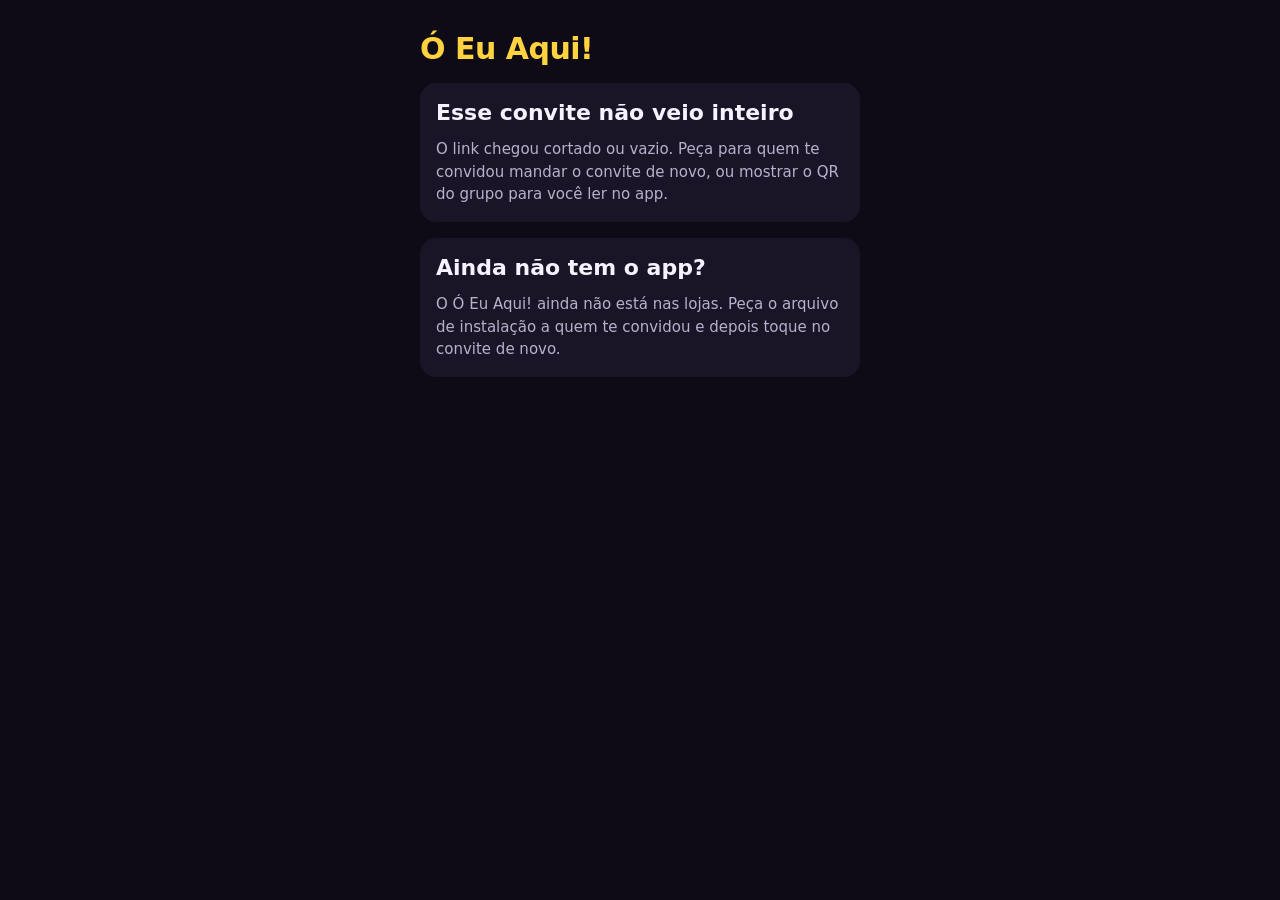
==== oeuaqui/e.html @ 0060cd41 "Página do Ó Eu Aqui!: convite, política, termos, assetlinks e app-ads.txt Co-Authored-By: Claude Opu" ====
<!doctype html>
<html lang="pt-BR">
<head>
<meta charset="utf-8">
<meta name="viewport" content="width=device-width, initial-scale=1, viewport-fit=cover">
<!-- Sem nenhum recurso externo, sem cookies e sem analytics. O código do convite fica depois do "#",
     que o navegador nunca manda ao servidor; o JS só lê location.hash e não decodifica nada. -->
<meta http-equiv="Content-Security-Policy" content="default-src 'none'; script-src 'self'; style-src 'self'; img-src 'self'; connect-src 'none'; base-uri 'none'; form-action 'none'">
<meta name="referrer" content="no-referrer">
<meta name="robots" content="noindex">
<title>Convite do Ó Eu Aqui!</title>
<link rel="stylesheet" href="../estilo.css">
<script src="e.js" defer></script>
</head>
<body>
<main>
  <p class="marca">Ó Eu Aqui!</p>

  <section id="convite" hidden>
    <div class="cartao">
      <h1>Você foi convidado para um grupo</h1>
      <p class="suave">Abra no app para ver o nome do grupo, a placa e o ponto de encontro.</p>
      <a id="abrir" class="botao principal" href="oeuaqui://e">Abrir no app Ó Eu Aqui!</a>
      <button id="copiar" class="botao secundario" type="button">Copiar código</button>
      <p id="status" class="status" role="status" aria-live="polite"></p>
      <p class="suave">Se o app não abrir: copie o código e abra o Ó Eu Aqui! — ele acha o convite copiado sozinho.</p>
      <label class="suave" for="codigo">Código do convite</label>
      <textarea id="codigo" class="codigo" rows="3" readonly></textarea>
    </div>
  </section>

  <section id="invalido" hidden>
    <div class="cartao">
      <h1>Esse convite não veio inteiro</h1>
      <p class="suave">O link chegou cortado ou vazio. Peça para quem te convidou mandar o convite de novo, ou mostrar o QR do grupo para você ler no app.</p>
    </div>
  </section>

  <noscript>
    <div class="cartao">
      <p>Para abrir o convite, ligue o JavaScript ou abra o app Ó Eu Aqui! e toque em Entrar com código.</p>
    </div>
  </noscript>

  <div class="cartao">
    <h1>Ainda não tem o app?</h1>
    <p class="suave">O Ó Eu Aqui! ainda não está nas lojas. Peça o arquivo de instalação a quem te convidou e depois toque no convite de novo.</p>
  </div>
</main>
</body>
</html>
---- estilo.css ----
/* Página de convites do Ó Eu Aqui! — mesmas cores do app (tema escuro, design.md §4). Sem fonte externa. */
:root {
  --fundo: #0e0b16;
  --superficie: #1a1526;
  --texto: #f6f2ff;
  --suave: #b9b0cc;
  --marca: #ffd23f;
  --sobre-marca: #16131d;
  --borda: #7d7393;
  --foco: #7fe7ff;
  --erro: #ff7a7a;
  --ok: #4be38e;
  color-scheme: dark;
}
* { box-sizing: border-box; }
html, body { margin: 0; background: var(--fundo); color: var(--texto); }
body {
  font: 17px/1.5 system-ui, -apple-system, "Segoe UI", Roboto, Arial, sans-serif;
  min-height: 100vh;
  display: flex;
  justify-content: center;
  padding: max(24px, env(safe-area-inset-top)) 16px max(24px, env(safe-area-inset-bottom));
}
main { width: 100%; max-width: 440px; display: flex; flex-direction: column; gap: 16px; }
.marca { font-weight: 800; font-size: 30px; line-height: 1.15; margin: 8px 0 0; color: var(--marca); letter-spacing: -0.5px; }
h1 { font-size: 22px; line-height: 1.25; margin: 0; }
p { margin: 0; }
.suave { color: var(--suave); font-size: 15px; }
.cartao { background: var(--superficie); border-radius: 16px; padding: 16px; display: flex; flex-direction: column; gap: 12px; }
.botao {
  display: block; width: 100%; min-height: 56px; padding: 14px 16px; border-radius: 16px;
  font: inherit; font-weight: 700; text-align: center; text-decoration: none; cursor: pointer;
  border: 2px solid var(--marca);
}
.principal { background: var(--marca); color: var(--sobre-marca); }
.secundario { background: transparent; color: var(--texto); border-color: var(--borda); }
.botao:focus-visible { outline: 3px solid var(--foco); outline-offset: 3px; }
.codigo {
  width: 100%; font: 13px/1.4 ui-monospace, Menlo, Consolas, monospace; color: var(--suave);
  background: var(--fundo); border: 1px solid var(--borda); border-radius: 10px; padding: 10px; resize: none;
}
.status { min-height: 1.5em; font-size: 15px; color: var(--ok); }
.erro { color: var(--erro); }
[hidden] { display: none !important; }
/* Política e Termos (privacidade.html, termos.html) */
main.legal { max-width: 760px; gap: 12px; min-width: 0; overflow-wrap: anywhere; }
main.legal > * { min-width: 0; max-width: 100%; }
main.legal h2 { font-size: 19px; margin: 16px 0 0; color: var(--marca); }
main.legal ul, main.legal ol { margin: 0; padding-left: 22px; }
main.legal li { margin: 4px 0; }
main.legal a { color: #8fd8ff; }
.tabela { overflow-x: auto; max-width: 100%; }
table { border-collapse: collapse; width: 100%; font-size: 14px; }
th, td { border: 1px solid var(--borda); padding: 8px; text-align: left; vertical-align: top; }
th { background: var(--superficie); }
mark.preencher { background: #ffd23f; color: #16131d; font-weight: 700; padding: 0 3px; border-radius: 4px; }
.aviso-preencher { border: 2px dashed var(--marca); border-radius: 12px; padding: 12px; }
code { font-family: ui-monospace, Menlo, Consolas, monospace; }
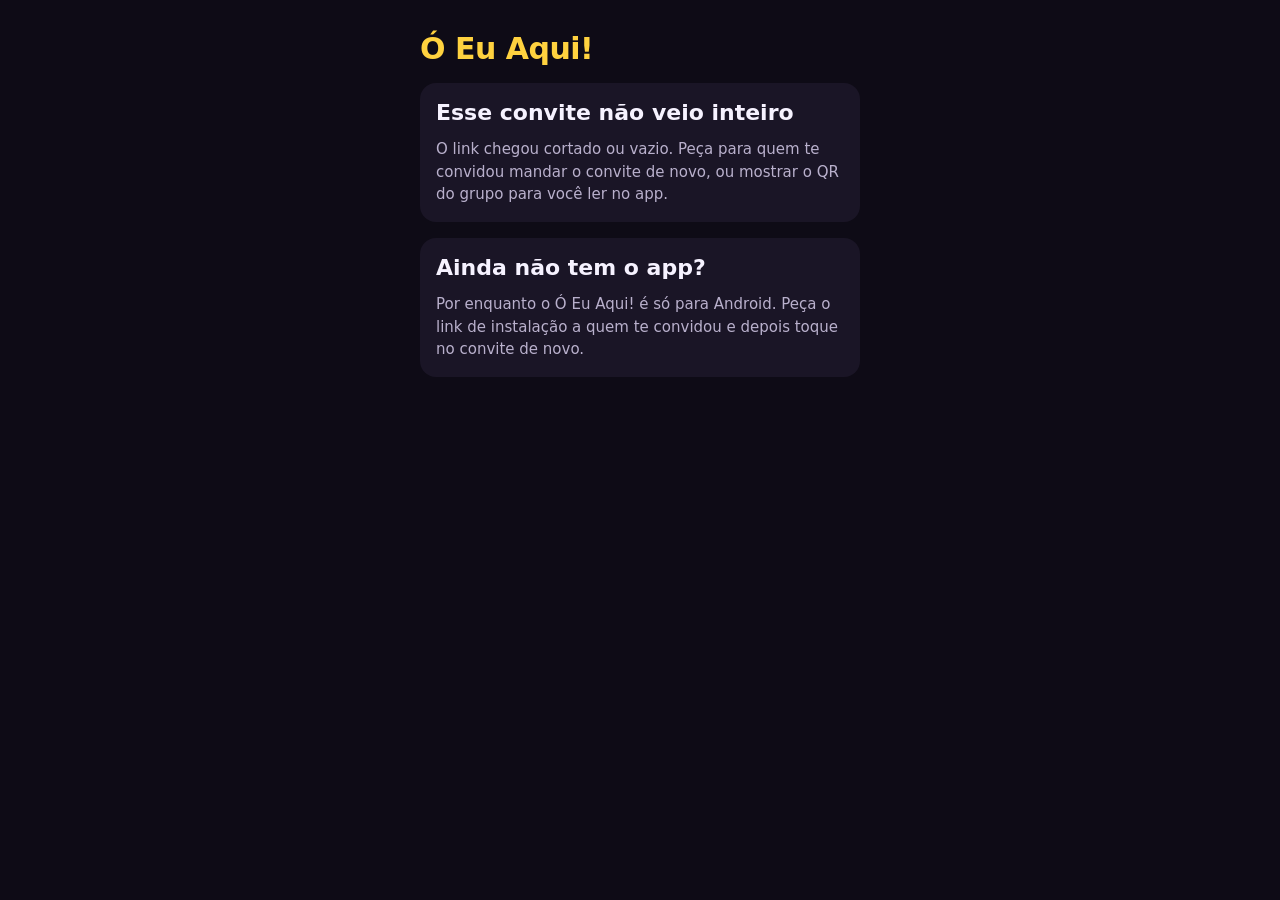
==== commit 7b01214d: "Convite: aviso para quem abre no iPhone (app só Android por enquanto)" ====
--- a/oeuaqui/e.html
+++ b/oeuaqui/e.html
@@ -29,6 +29,14 @@
     </div>
   </section>
 
+  <section id="iphone" hidden>
+    <div class="cartao">
+      <h1>No iPhone ainda não dá</h1>
+      <p class="suave">Por enquanto o Ó Eu Aqui! é só para Android. Estamos preparando a versão para iPhone.</p>
+      <p class="suave">Até lá: peça para quem te convidou mandar a imagem da placa do grupo. No show, procure essa placa e combine o ponto de encontro pelo WhatsApp.</p>
+    </div>
+  </section>
+
   <section id="invalido" hidden>
     <div class="cartao">
       <h1>Esse convite não veio inteiro</h1>
@@ -44,7 +52,7 @@
 
   <div class="cartao">
     <h1>Ainda não tem o app?</h1>
-    <p class="suave">O Ó Eu Aqui! ainda não está nas lojas. Peça o arquivo de instalação a quem te convidou e depois toque no convite de novo.</p>
+    <p class="suave">Por enquanto o Ó Eu Aqui! é só para Android. Peça o link de instalação a quem te convidou e depois toque no convite de novo.</p>
   </div>
 </main>
 </body>
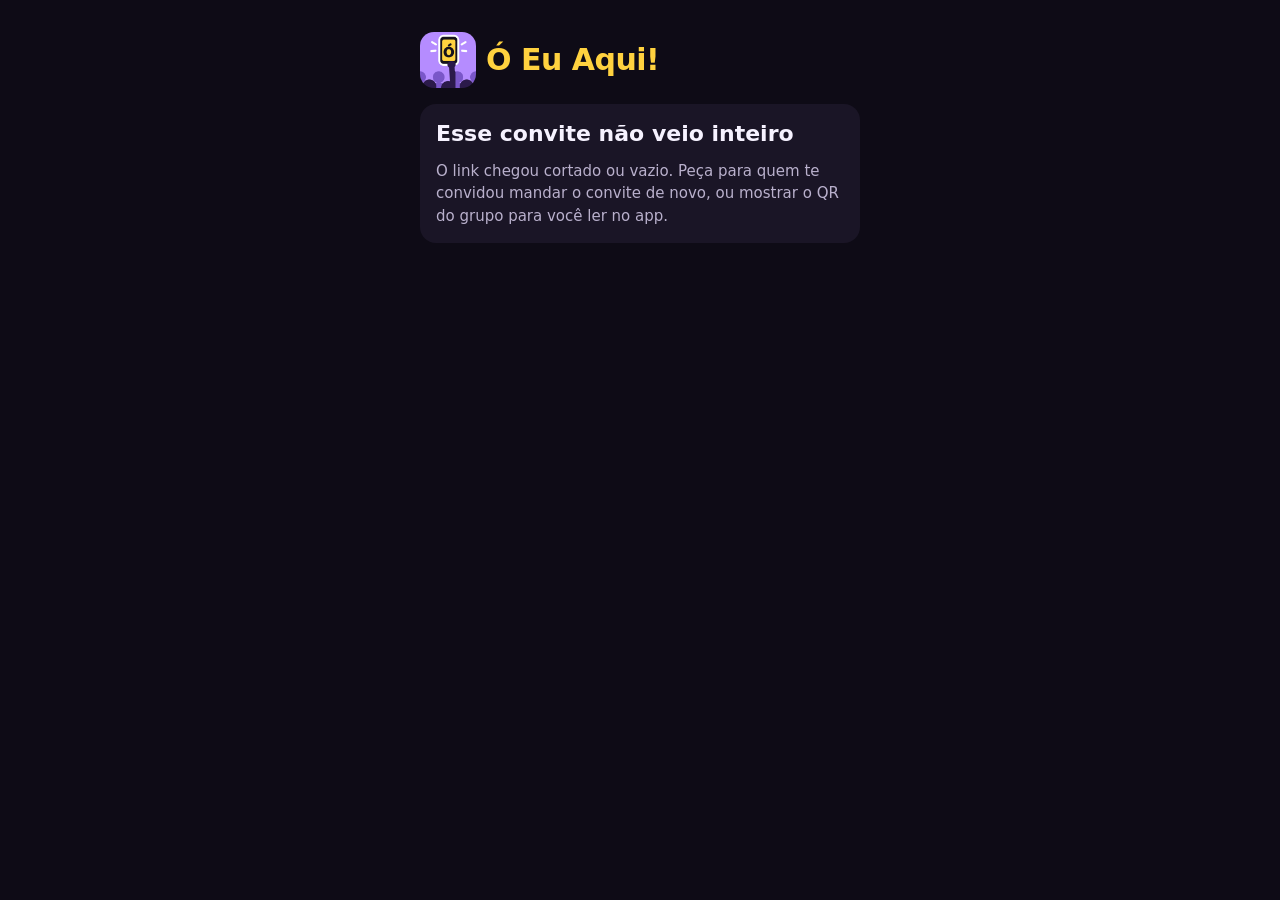
==== commit 20e1ceeb: "Convite do Ó Eu Aqui: logo, explicação do app e botão da Google Play Co-Authored-By: Claude Opus 5.5" ====
--- a/oeuaqui/e.html
+++ b/oeuaqui/e.html
@@ -14,18 +14,21 @@
 </head>
 <body>
 <main>
-  <p class="marca">Ó Eu Aqui!</p>
+  <p class="marca"><img src="logo.png" alt="" width="56" height="56" class="logo"> Ó Eu Aqui!</p>
 
   <section id="convite" hidden>
     <div class="cartao">
-      <h1>Você foi convidado para um grupo</h1>
-      <p class="suave">Abra no app para ver o nome do grupo, a placa e o ponto de encontro.</p>
+      <h1>Você foi convidado para um grupo do Ó Eu Aqui!</h1>
+      <p>O app ajuda vocês a se acharem durante o show ou o evento, mesmo sem internet: cada grupo tem o seu sinal, um radar e um ponto de encontro.</p>
       <a id="abrir" class="botao principal" href="oeuaqui://e">Abrir no app Ó Eu Aqui!</a>
       <button id="copiar" class="botao secundario" type="button">Copiar código</button>
       <p id="status" class="status" role="status" aria-live="polite"></p>
-      <p class="suave">Se o app não abrir: copie o código e abra o Ó Eu Aqui! — ele acha o convite copiado sozinho.</p>
-      <label class="suave" for="codigo">Código do convite</label>
-      <textarea id="codigo" class="codigo" rows="3" readonly></textarea>
+      <textarea id="codigo" class="codigo-oculto" rows="1" readonly aria-hidden="true" tabindex="-1"></textarea>
+    </div>
+    <div class="cartao">
+      <h2>Ainda não tem o app?</h2>
+      <p class="suave">Por enquanto o Ó Eu Aqui! é só para Android. Instale pela Google Play e depois toque no convite de novo.</p>
+      <a class="botao secundario" href="https://play.google.com/store/apps/details?id=br.com.mocto.oeuaqui" rel="noopener">Baixar na Google Play</a>
     </div>
   </section>
 
@@ -33,7 +36,7 @@
     <div class="cartao">
       <h1>No iPhone ainda não dá</h1>
       <p class="suave">Por enquanto o Ó Eu Aqui! é só para Android. Estamos preparando a versão para iPhone.</p>
-      <p class="suave">Até lá: peça para quem te convidou mandar a imagem da placa do grupo. No show, procure essa placa e combine o ponto de encontro pelo WhatsApp.</p>
+      <p class="suave">Até lá: peça para quem te convidou mandar a imagem do sinal do grupo. No show, procure esse sinal e combine o ponto de encontro pelo WhatsApp.</p>
     </div>
   </section>
 
@@ -50,10 +53,6 @@
     </div>
   </noscript>
 
-  <div class="cartao">
-    <h1>Ainda não tem o app?</h1>
-    <p class="suave">Por enquanto o Ó Eu Aqui! é só para Android. Peça o link de instalação a quem te convidou e depois toque no convite de novo.</p>
-  </div>
 </main>
 </body>
 </html>
--- a/estilo.css
+++ b/estilo.css
@@ -56,3 +56,7 @@
 mark.preencher { background: #ffd23f; color: #16131d; font-weight: 700; padding: 0 3px; border-radius: 4px; }
 .aviso-preencher { border: 2px dashed var(--marca); border-radius: 12px; padding: 12px; }
 code { font-family: ui-monospace, Menlo, Consolas, monospace; }
+.marca { display: flex; align-items: center; gap: 10px; }
+.logo { width: 56px; height: 56px; border-radius: 14px; }
+h2 { font-size: 19px; line-height: 1.25; margin: 0; }
+.codigo-oculto { position: absolute; left: -9999px; width: 1px; height: 1px; opacity: 0; }
